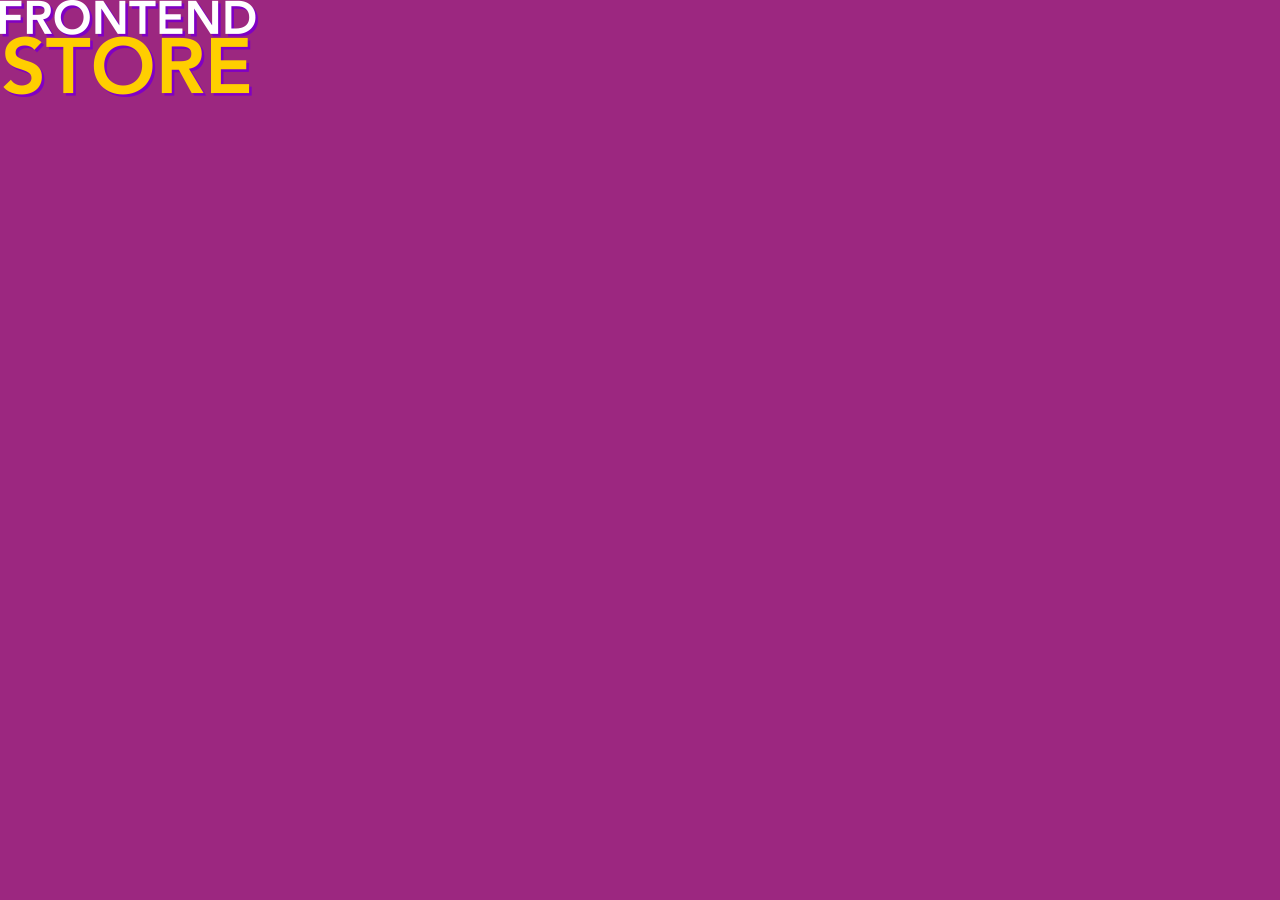
==== index.html @ cf4a0e74 "Mi primer commit oficial" ====
<!DOCTYPE html>
<html lang="en">

<head>
    <meta charset="UTF-8">
    <meta name="viewport" content="width=device-width, initial-scale=1.0">
    <title>FrontEnd Store</title>
    <link rel="stylesheet" href="css/normalize.css">
    <link rel="preconnect" href="https://fonts.googleapis.com">
    <link rel="preconnect" href="https://fonts.gstatic.com" crossorigin>
    <link href="https://fonts.googleapis.com/css2?family=Staatliches&display=swap" rel="stylesheet">
    <link rel="stylesheet" href="css/style.css">
</head>

<body>
    <header>
        <a href="index.html">
            <img src="img/logo.jpg" alt="logo">
        </a>

    </header>

    <nav>
        <a href="TIENDA"></a><a href="NOSOTROS"></a>
    </nav>
</body>

</html>
---- css/style.css ----
:root {
    --primario: #9c2780;
    --primarioOscuro: #891190;
    --secundario: #ffce00
    --secundarioOscuro: rgb(233,287,2);
    --blanco: #fff;
    --negro: #000;

    --fuentePrincipal: 'Staatliches', cursive:
 }

 html {
  box-sizing: border-box;
  font-size: 62.5%;
}
*, *:before, *:after {
  box-sizing: inherit;
}

/** Global **/
body {
    background-color: var(--primario);
    font-size: 1.5rem;
    line-height: 1.5;
}

p {
    font-size: 1.8rem;
    font-family: Arial, Helvetica, sans-serif;
    color: var(--blanco);
}

a {
    text-decoration: none;
}

image {
    width: 100%;
}

.contenedor {
    max-width: 120rem;
    margin: auto;
}

h1, h2, h3 {
    text-align: center;
    color: var(--secundario);
    font-family: var(--fuentePrincipal);
}

h1 {
    font-size: 4rem;
}
h2 {
    font-size: 3.2rem;
}
h3 {
    font-size: 2.4rem;
}
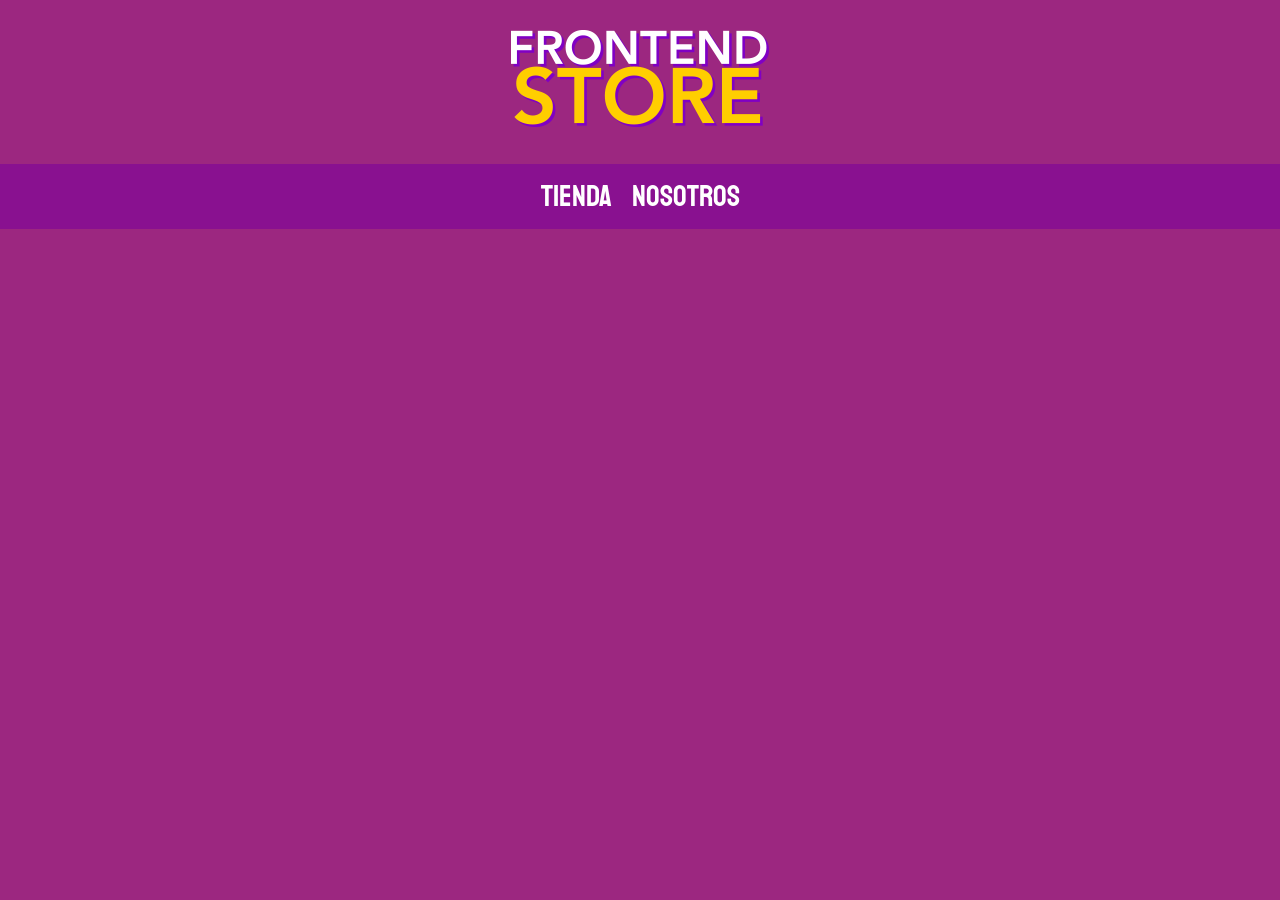
==== commit 760edca3: "logotipo y navegación" ====
--- a/index.html
+++ b/index.html
@@ -13,15 +13,15 @@
 </head>
 
 <body>
-    <header>
+    <header class="header">
         <a href="index.html">
-            <img src="img/logo.jpg" alt="logo">
+            <img class="header_logo" src="img/logo.jpg" alt="logo">
         </a>
-
     </header>
 
-    <nav>
-        <a href="TIENDA"></a><a href="NOSOTROS"></a>
+    <nav class="navegacion">
+        <a class="navegacion_enlace navegacion_enlace--activo" href="#">Tienda</a>
+        <a class="navegacion_enlace" href="#">Nosotros</a>
     </nav>
 </body>
 
--- a/css/style.css
+++ b/css/style.css
@@ -1,12 +1,12 @@
 :root {
     --primario: #9c2780;
     --primarioOscuro: #891190;
-    --secundario: #ffce00
+    --secundario: #ffce00;
     --secundarioOscuro: rgb(233,287,2);
     --blanco: #fff;
     --negro: #000;
 
-    --fuentePrincipal: 'Staatliches', cursive:
+    --fuentePrincipal: 'Staatliches', cursive;
  }
 
  html {
@@ -57,4 +57,31 @@
 }
 h3 {
     font-size: 2.4rem;
-}+}
+
+.header {
+    display: flex;
+    justify-content: center;
+}
+
+.header_logo {
+    margin: 3rem 0;
+}
+/** Navegacion **/
+.navegacion {
+    background-color: var(--primarioOscuro);
+    padding: 1rem 0;
+    display: flex;
+    justify-content: center;
+    gap: 2rem; /** separa el texto**/
+
+    
+}
+.navegacion_enlace {
+    font-family: var(--fuentePrincipal);
+    color: var(--blanco);
+    font-size: 3rem;
+}
+.navegacion_enlace:hover {
+    color: var(--secundario);
+}
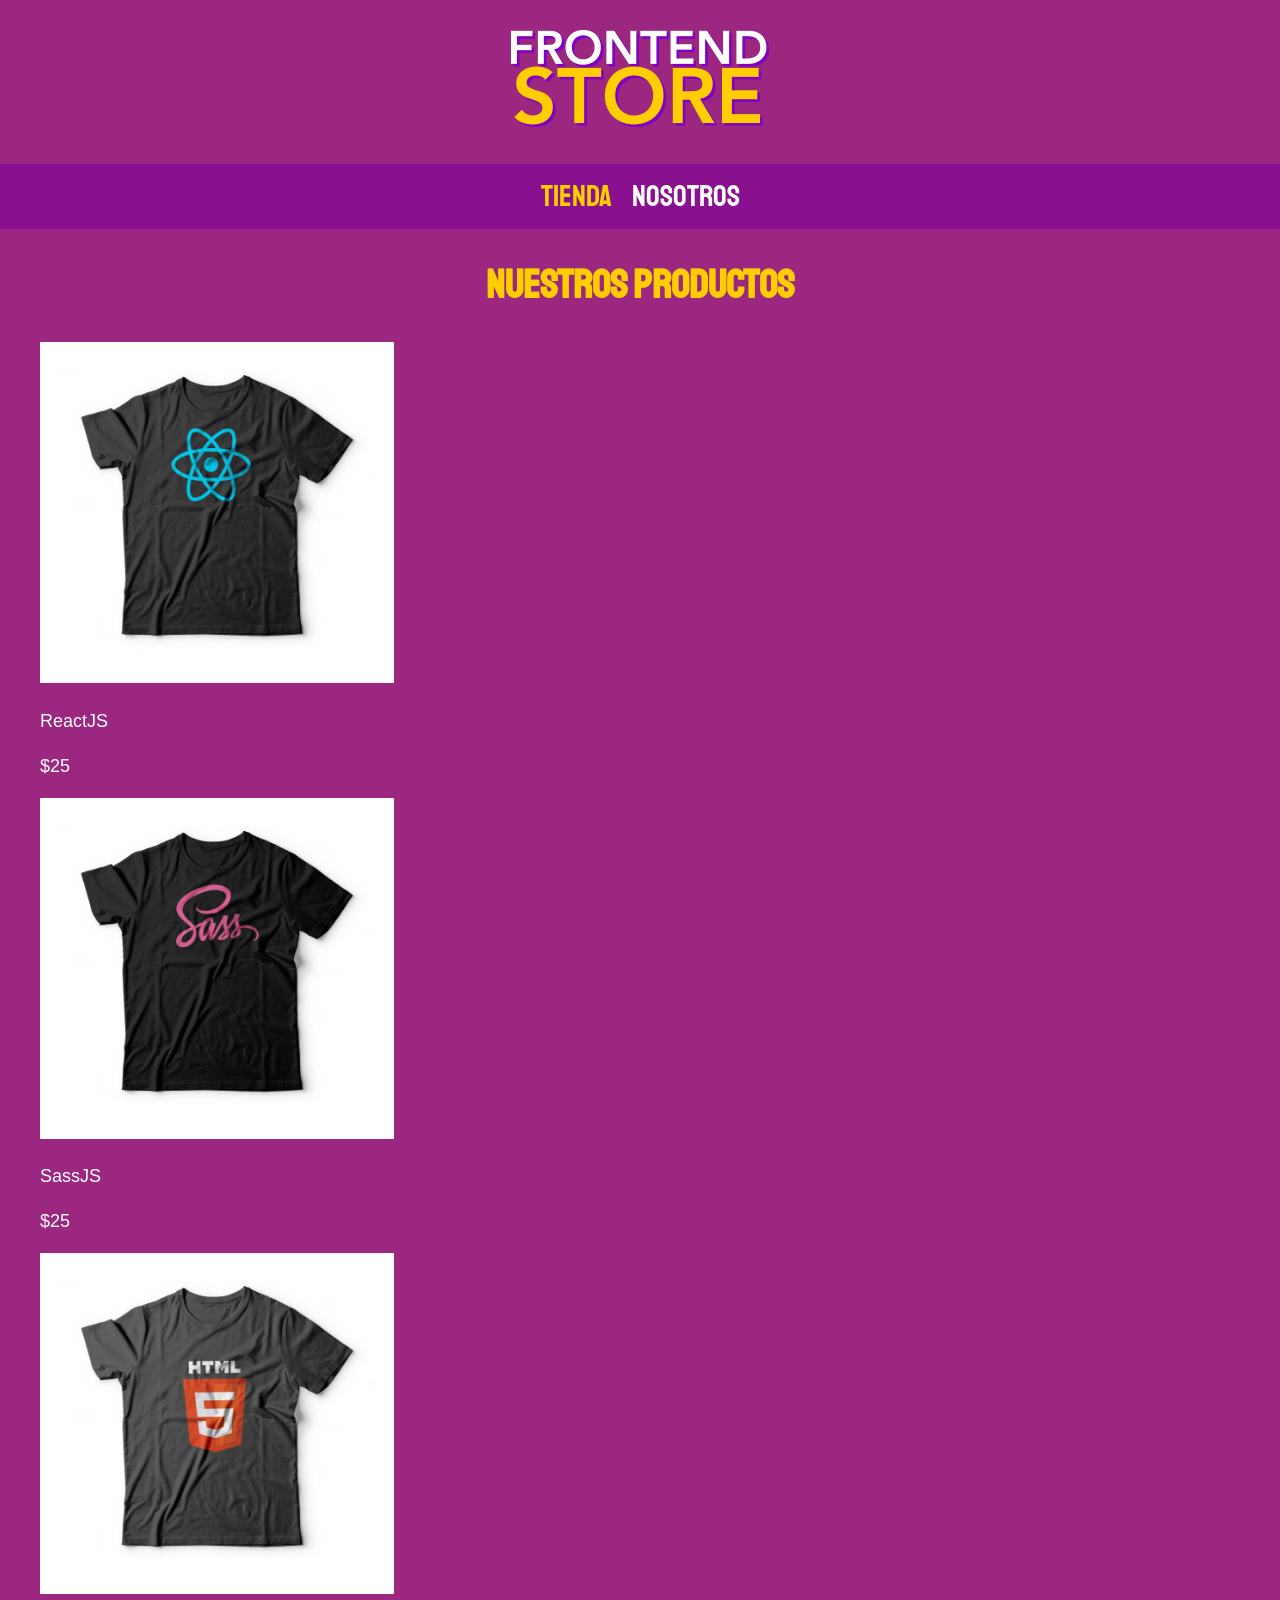
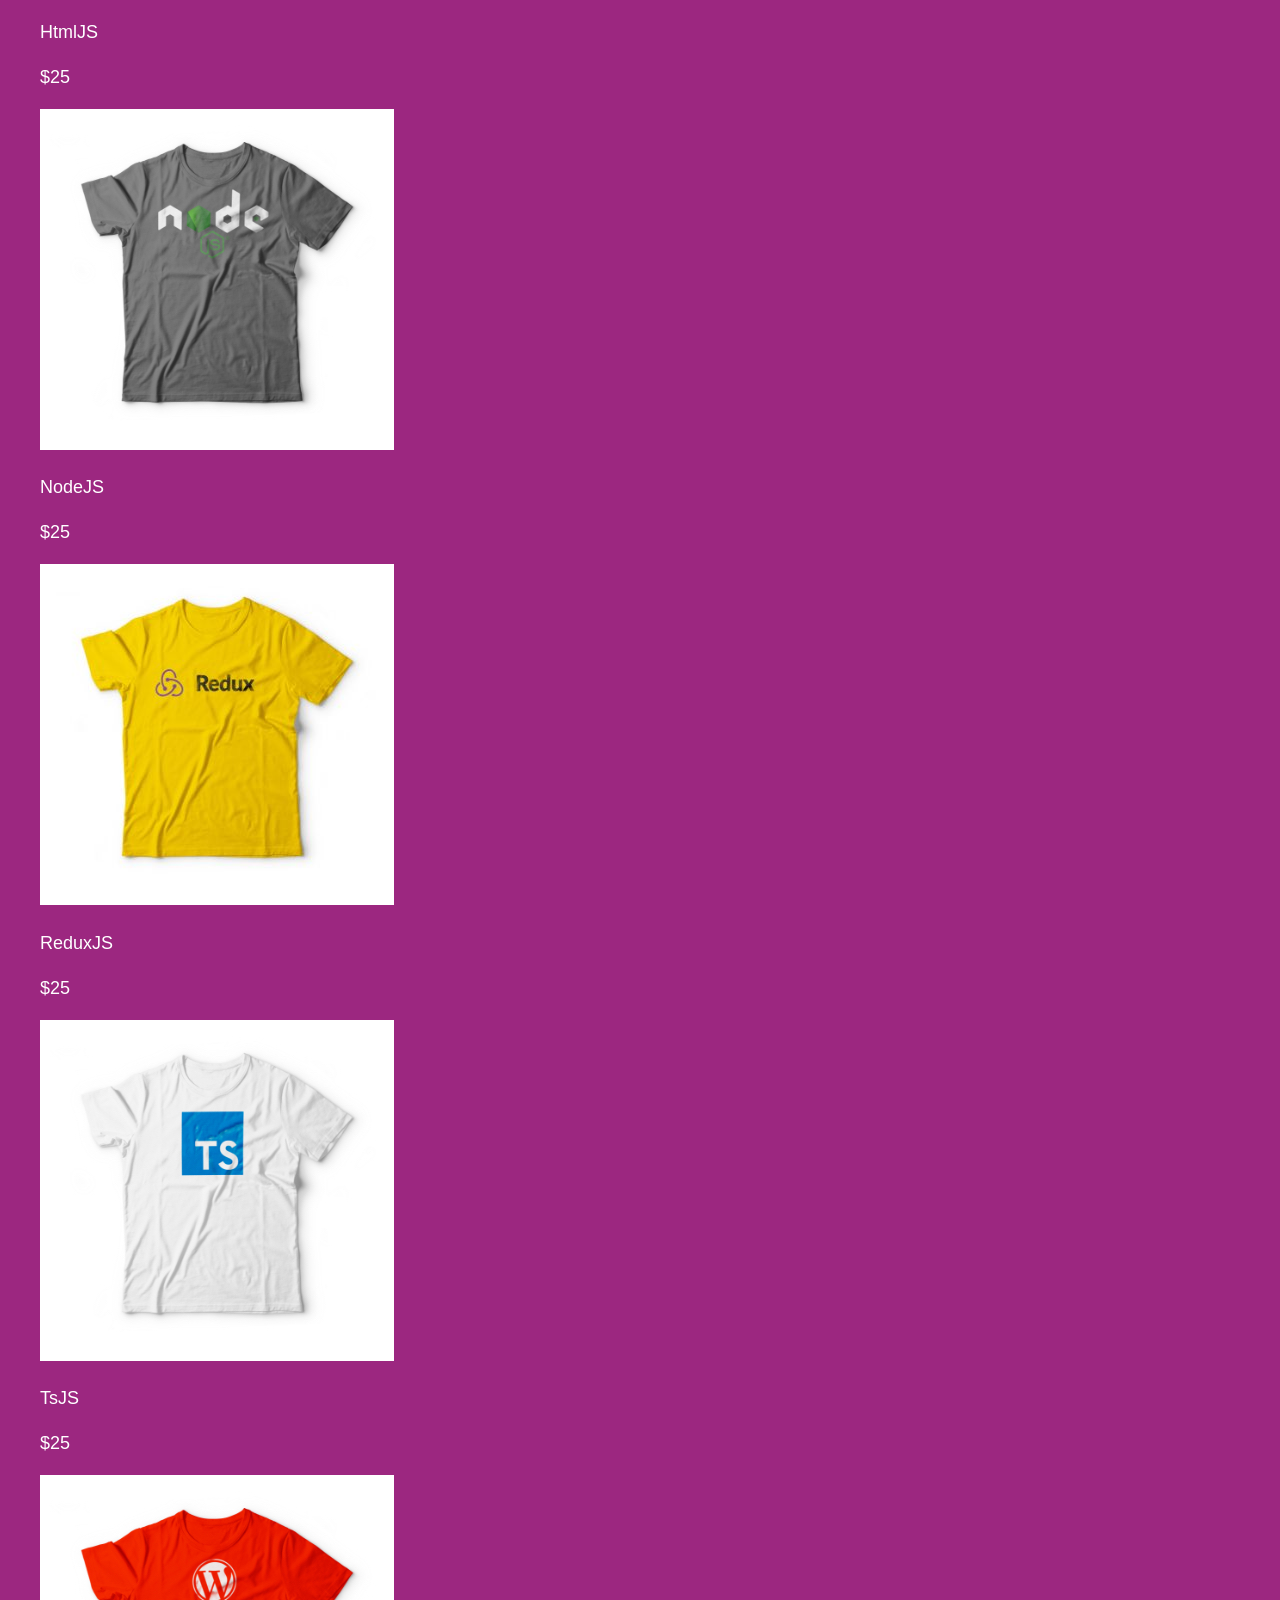
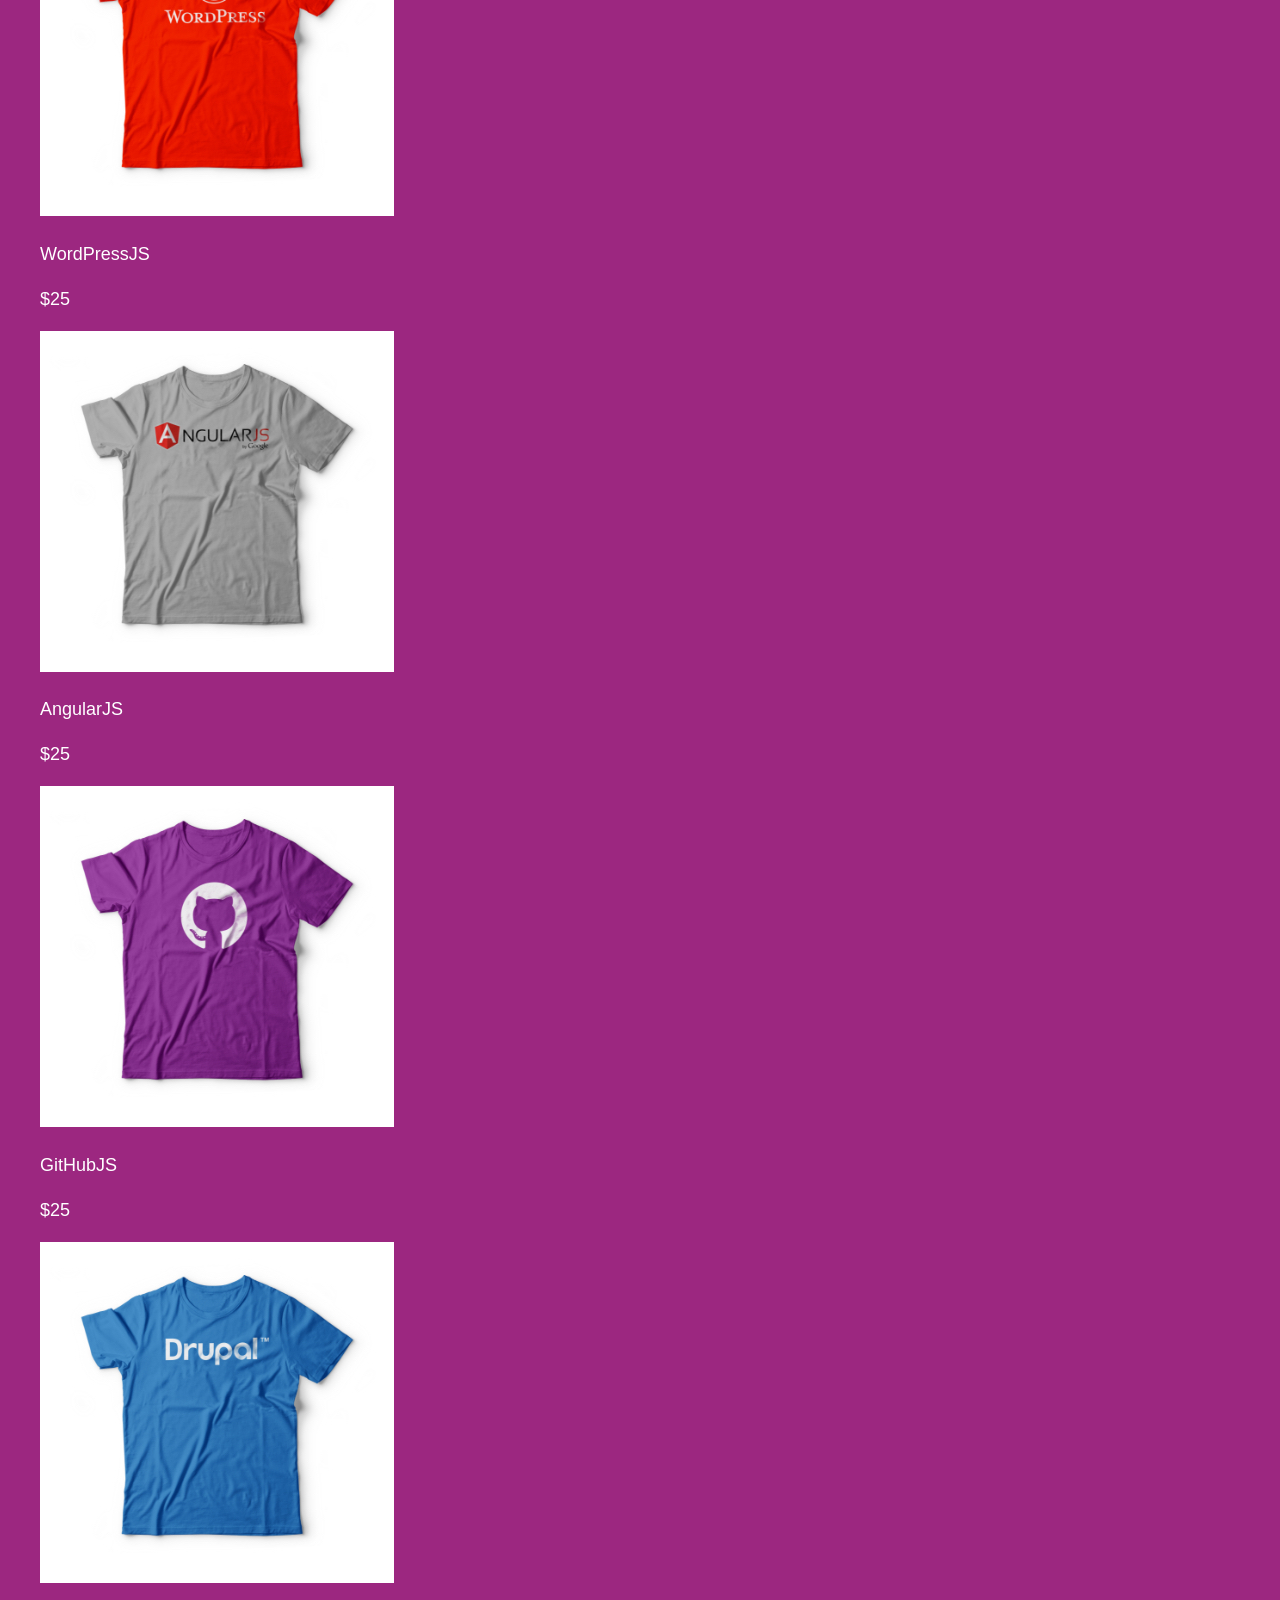
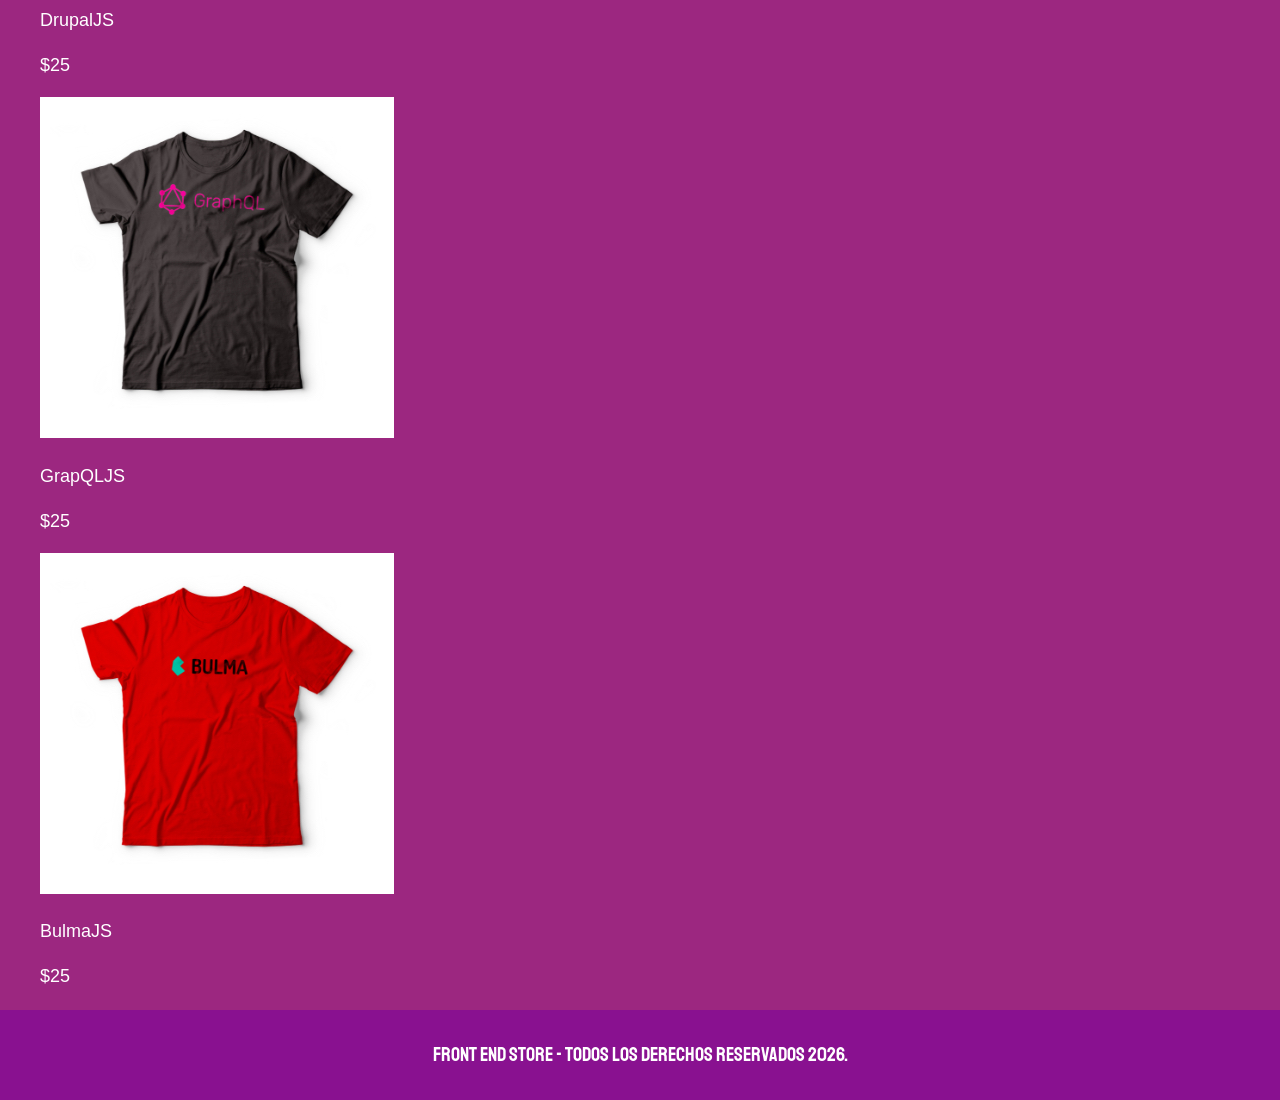
==== commit 8b873f82: "Agregue articulos" ====
--- a/index.html
+++ b/index.html
@@ -20,9 +20,104 @@
     </header>
 
     <nav class="navegacion">
-        <a class="navegacion_enlace navegacion_enlace--activo" href="#">Tienda</a>
-        <a class="navegacion_enlace" href="#">Nosotros</a>
+        <a class="navegacion_enlace navegacion_enlace--activo" href="index.html">Tienda</a>
+        <a class="navegacion_enlace" href="nosotros.html">Nosotros</a>
     </nav>
+
+    <main class="contenedor">
+        <h1>Nuestros productos</h1>
+
+        <div class="grid">
+            <div class="producto">
+                <a href="producto.html">
+                    <img class="producto__imagen" src="img/1 .jpg" alt="imagen camisa">
+                    <div class="producto__informacion">
+                        <p class="producto__nombre">ReactJS</p>
+                        <p class="producto__precio">$25</p>
+                    </div> <!-- .producto-->
+                    <div class="producto">
+                <a href="producto.html">
+                    <img class="producto__imagen" src="img/2 .jpg" alt="imagen camisa">
+                    <div class="producto__informacion">
+                        <p class="producto__nombre">SassJS</p>
+                        <p class="producto__precio">$25</p>
+                    </div> <!-- .producto-->
+                    <div class="producto">
+                <a href="producto.html">
+                    <img class="producto__imagen" src="img/3.jpg" alt="imagen camisa">
+                    <div class="producto__informacion">
+                        <p class="producto__nombre">HtmlJS</p>
+                        <p class="producto__precio">$25</p>
+                    </div> <!-- .producto-->
+                    <div class="producto">
+                <a href="producto.html">
+                    <img class="producto__imagen" src="img/4.jpg" alt="imagen camisa">
+                    <div class="producto__informacion">
+                        <p class="producto__nombre">NodeJS</p>
+                        <p class="producto__precio">$25</p>
+                    </div> <!-- .producto-->
+                    <div class="producto">
+                <a href="producto.html">
+                    <img class="producto__imagen" src="img/5.png" alt="imagen camisa">
+                    <div class="producto__informacion">
+                        <p class="producto__nombre">ReduxJS</p>
+                        <p class="producto__precio">$25</p>
+                    </div> <!-- .producto-->
+                    <div class="producto">
+                <a href="producto.html">
+                    <img class="producto__imagen" src="img/6.png" alt="imagen camisa">
+                    <div class="producto__informacion">
+                        <p class="producto__nombre">TsJS</p>
+                        <p class="producto__precio">$25</p>
+                    </div> <!-- .producto-->
+                    <div class="producto">
+                <a href="producto.html">
+                    <img class="producto__imagen" src="img/7.jpg" alt="imagen camisa">
+                    <div class="producto__informacion">
+                        <p class="producto__nombre">WordPressJS</p>
+                        <p class="producto__precio">$25</p>
+                    </div> <!-- .producto-->
+                    <div class="producto">
+                <a href="producto.html">
+                    <img class="producto__imagen" src="img/8.png" alt="imagen camisa">
+                    <div class="producto__informacion">
+                        <p class="producto__nombre">AngularJS</p>
+                        <p class="producto__precio">$25</p>
+                    </div> <!-- .producto-->
+                    <div class="producto">
+                <a href="producto.html">
+                    <img class="producto__imagen" src="img/9 .jpg" alt="imagen camisa">
+                    <div class="producto__informacion">
+                        <p class="producto__nombre">GitHubJS</p>
+                        <p class="producto__precio">$25</p>
+                    </div> <!-- .producto-->
+                    <div class="producto">
+                <a href="producto.html">
+                    <img class="producto__imagen" src="img/10 .jpg" alt="imagen camisa">
+                    <div class="producto__informacion">
+                        <p class="producto__nombre">DrupalJS</p>
+                        <p class="producto__precio">$25</p>
+                    </div> <!-- .producto-->
+                    <div class="producto">
+                <a href="producto.html">
+                    <img class="producto__imagen" src="img/11 .jpg" alt="imagen camisa">
+                    <div class="producto__informacion">
+                        <p class="producto__nombre">GrapQLJS</p>
+                        <p class="producto__precio">$25</p>
+                    </div> <!-- .producto-->
+                    <div class="producto">
+                <a href="producto.html">
+                    <img class="producto__imagen" src="img/12.jpg" alt="imagen camisa">
+                    <div class="producto__informacion">
+                        <p class="producto__nombre">BulmaJS</p>
+                        <p class="producto__precio">$25</p>
+                    </div> <!-- .producto-->               
+             </a>
+    </main>
+
+    <footer class="footer">
+        <p class="footer__texto">Front End Store - Todos los derechos Reservados 2026.</p>
+    </footer>
 </body>
 
 </html>
--- a/css/style.css
+++ b/css/style.css
@@ -67,21 +67,51 @@
 .header_logo {
     margin: 3rem 0;
 }
+
+/** Footer **/
+.footer {
+    background-color: var(--primarioOscuro);
+    padding: 1rem 0;
+    margin-top: 2rem;
+}
+.footer__texto {
+    font-family: var(--fuentePrincipal);
+    text-align: center;
+    font-size: 2rem;
+
+}
 /** Navegacion **/
 .navegacion {
     background-color: var(--primarioOscuro);
     padding: 1rem 0;
     display: flex;
     justify-content: center;
-    gap: 2rem; /** separa el texto**/
-
-    
+    gap: 2rem; /** separación forma nueva * */   
 }
 .navegacion_enlace {
     font-family: var(--fuentePrincipal);
     color: var(--blanco);
-    font-size: 3rem;
+    font-size: 3rem;   
 }
+
+.navegacion_enlace--activo,
 .navegacion_enlace:hover {
     color: var(--secundario);
 }
+
+/** Productos  **/
+.producto {
+
+}
+.producto__imagen {
+
+}
+.producto__informacion {
+
+}
+.producto__nombre {
+
+}
+.producto__precio {
+
+}
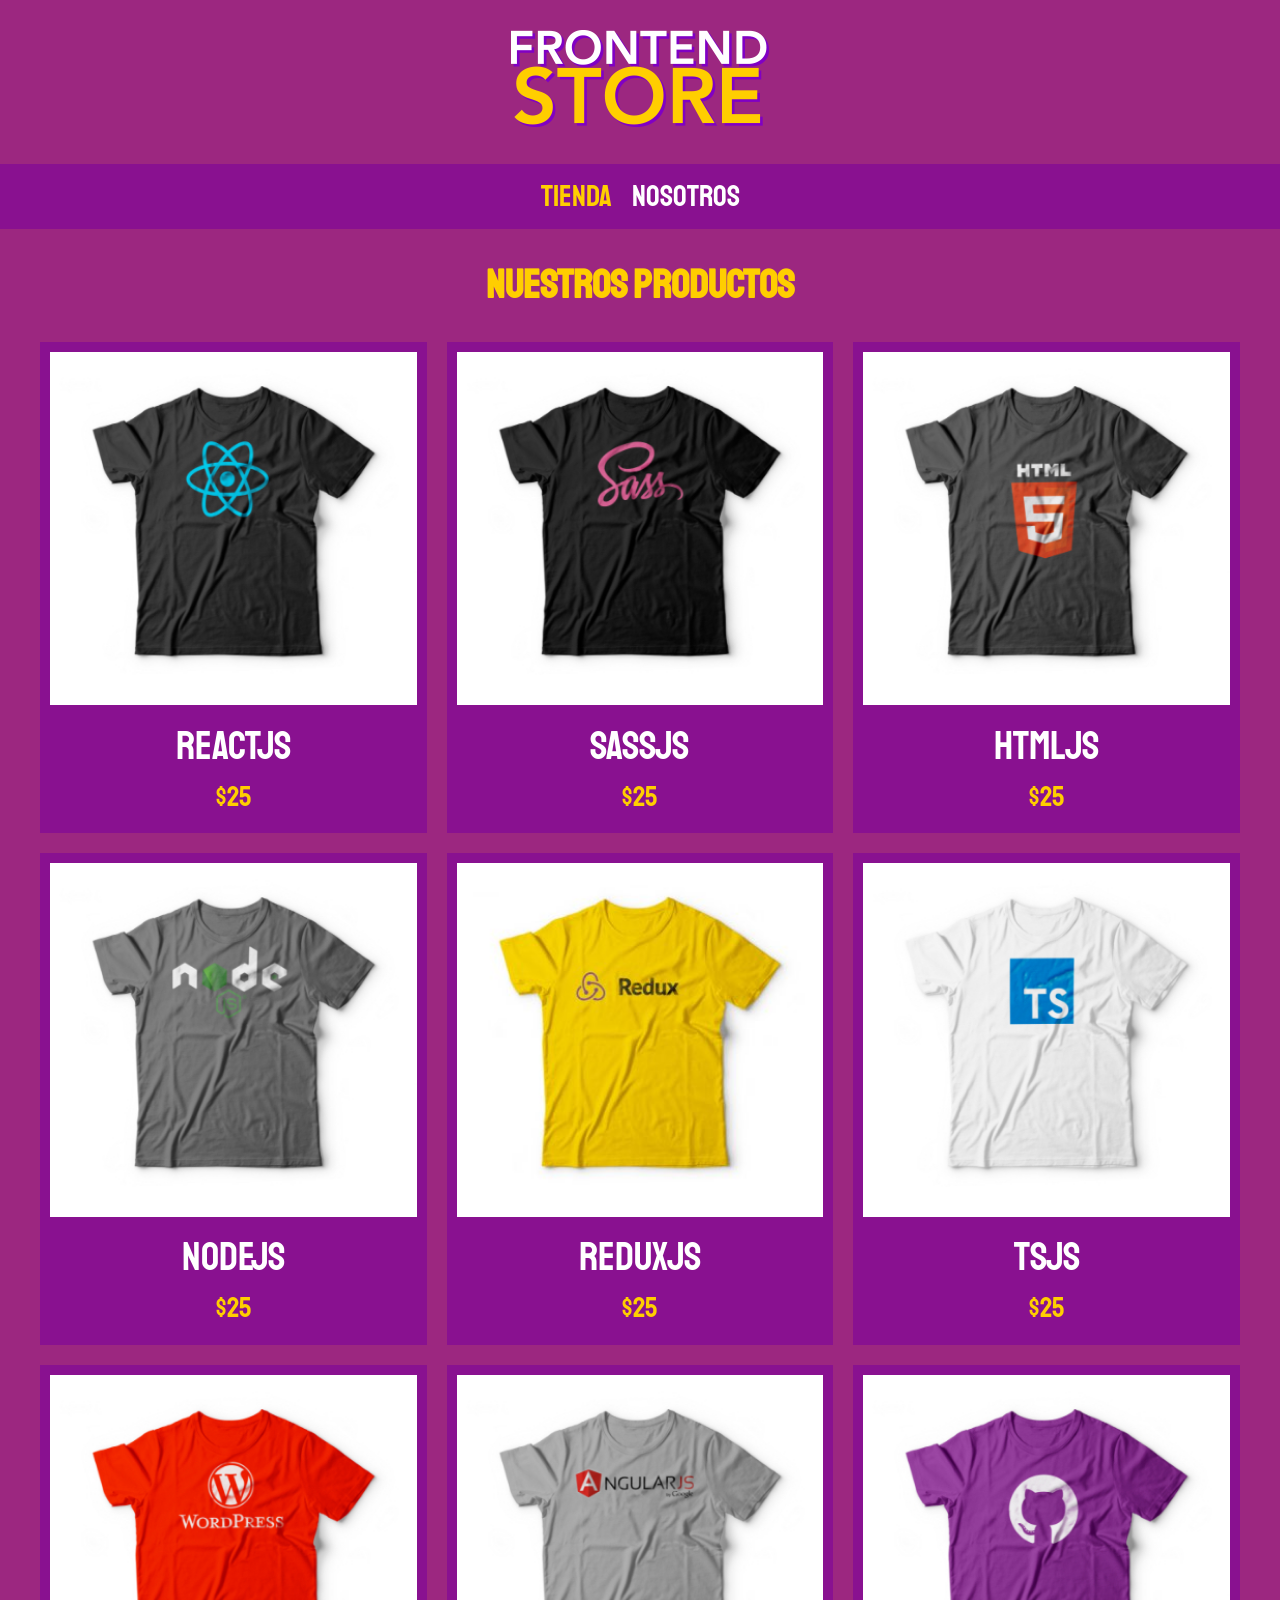
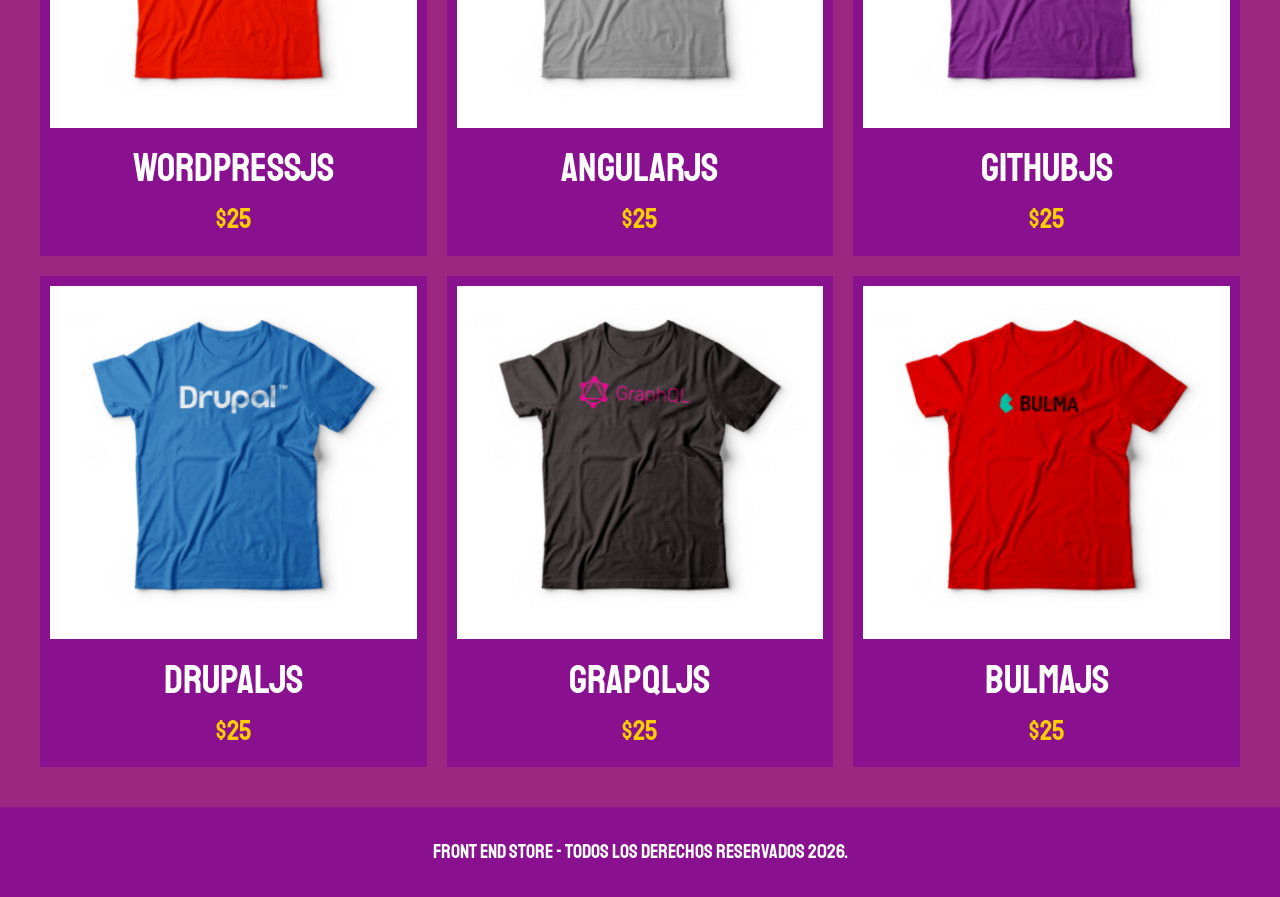
==== commit 053e0ee4: "aplicacion de Grid en productos" ====
--- a/index.html
+++ b/index.html
@@ -28,91 +28,126 @@
         <h1>Nuestros productos</h1>
 
         <div class="grid">
+
             <div class="producto">
                 <a href="producto.html">
                     <img class="producto__imagen" src="img/1 .jpg" alt="imagen camisa">
                     <div class="producto__informacion">
                         <p class="producto__nombre">ReactJS</p>
                         <p class="producto__precio">$25</p>
-                    </div> <!-- .producto-->
-                    <div class="producto">
+                    </div>
+                </a>
+            </div> <!-- .producto-->
+
+            <div class="producto">
                 <a href="producto.html">
                     <img class="producto__imagen" src="img/2 .jpg" alt="imagen camisa">
                     <div class="producto__informacion">
                         <p class="producto__nombre">SassJS</p>
                         <p class="producto__precio">$25</p>
-                    </div> <!-- .producto-->
-                    <div class="producto">
+                    </div>
+                </a>
+            </div> <!-- .producto-->
+            <div class="producto">
                 <a href="producto.html">
                     <img class="producto__imagen" src="img/3.jpg" alt="imagen camisa">
                     <div class="producto__informacion">
                         <p class="producto__nombre">HtmlJS</p>
                         <p class="producto__precio">$25</p>
-                    </div> <!-- .producto-->
-                    <div class="producto">
+                    </div>
+                </a>
+            </div> <!-- .producto-->
+            <div class="producto">
                 <a href="producto.html">
                     <img class="producto__imagen" src="img/4.jpg" alt="imagen camisa">
                     <div class="producto__informacion">
                         <p class="producto__nombre">NodeJS</p>
                         <p class="producto__precio">$25</p>
-                    </div> <!-- .producto-->
-                    <div class="producto">
+                    </div>
+                </a>
+            </div> <!-- .producto-->
+            <div class="producto">
                 <a href="producto.html">
                     <img class="producto__imagen" src="img/5.png" alt="imagen camisa">
                     <div class="producto__informacion">
                         <p class="producto__nombre">ReduxJS</p>
                         <p class="producto__precio">$25</p>
-                    </div> <!-- .producto-->
-                    <div class="producto">
+                    </div>
+                </a>
+            </div> <!-- .producto-->
+            <div class="producto">
                 <a href="producto.html">
                     <img class="producto__imagen" src="img/6.png" alt="imagen camisa">
                     <div class="producto__informacion">
                         <p class="producto__nombre">TsJS</p>
                         <p class="producto__precio">$25</p>
-                    </div> <!-- .producto-->
-                    <div class="producto">
+                    </div>
+                </a>
+            </div> <!-- .producto-->
+            <div class="producto">
                 <a href="producto.html">
                     <img class="producto__imagen" src="img/7.jpg" alt="imagen camisa">
                     <div class="producto__informacion">
                         <p class="producto__nombre">WordPressJS</p>
                         <p class="producto__precio">$25</p>
-                    </div> <!-- .producto-->
-                    <div class="producto">
+                    </div>
+                </a>
+            </div> <!-- .producto-->
+            <div class="producto">
                 <a href="producto.html">
                     <img class="producto__imagen" src="img/8.png" alt="imagen camisa">
                     <div class="producto__informacion">
                         <p class="producto__nombre">AngularJS</p>
                         <p class="producto__precio">$25</p>
-                    </div> <!-- .producto-->
-                    <div class="producto">
+                    </div>
+                </a>
+            </div> <!-- .producto-->
+            <div class="producto">
                 <a href="producto.html">
                     <img class="producto__imagen" src="img/9 .jpg" alt="imagen camisa">
                     <div class="producto__informacion">
-                        <p class="producto__nombre">GitHubJS</p>
+                        <p class="producto__nombre">GitHubJS
+                        </p>
                         <p class="producto__precio">$25</p>
-                    </div> <!-- .producto-->
-                    <div class="producto">
+                    </div>
+                </a>
+            </div> <!-- .producto-->
+            <div class="producto">
                 <a href="producto.html">
                     <img class="producto__imagen" src="img/10 .jpg" alt="imagen camisa">
                     <div class="producto__informacion">
-                        <p class="producto__nombre">DrupalJS</p>
-                        <p class="producto__precio">$25</p>
-                    </div> <!-- .producto-->
-                    <div class="producto">
+                        <p class="producto__nombre">
+                            DrupalJS</p>
+                        <p class="producto__precio">
+                            $25</p>
+                    </div>
+                </a>
+            </div> <!-- .producto-->
+            <div class="producto">
                 <a href="producto.html">
                     <img class="producto__imagen" src="img/11 .jpg" alt="imagen camisa">
                     <div class="producto__informacion">
-                        <p class="producto__nombre">GrapQLJS</p>
-                        <p class="producto__precio">$25</p>
-                    </div> <!-- .producto-->
-                    <div class="producto">
+                        <p class="producto__nombre">
+                            GrapQLJS</p>
+                        <p class="producto__precio">
+                            $25</p>
+                    </div>
+                </a>
+            </div> <!-- .producto-->
+            <div class="producto">
                 <a href="producto.html">
                     <img class="producto__imagen" src="img/12.jpg" alt="imagen camisa">
                     <div class="producto__informacion">
-                        <p class="producto__nombre">BulmaJS</p>
-                        <p class="producto__precio">$25</p>
-                    </div> <!-- .producto-->               
-             </a>
+                        <p class="producto__nombre">
+                            BulmaJS
+                        </p>
+                        <p class="producto__precio">
+                            $25</p>
+                    </div>
+            </div>
+            </a>
+            <!-- .producto-->
+            </a>
     </main>
 
     <footer class="footer">
--- a/css/style.css
+++ b/css/style.css
@@ -2,19 +2,22 @@
     --primario: #9c2780;
     --primarioOscuro: #891190;
     --secundario: #ffce00;
-    --secundarioOscuro: rgb(233,287,2);
+    --secundarioOscuro: rgb(233, 287, 2);
     --blanco: #fff;
     --negro: #000;
 
     --fuentePrincipal: 'Staatliches', cursive;
- }
+}
 
- html {
-  box-sizing: border-box;
-  font-size: 62.5%;
+html {
+    box-sizing: border-box;
+    font-size: 62.5%;
 }
-*, *:before, *:after {
-  box-sizing: inherit;
+
+*,
+*:before,
+*:after {
+    box-sizing: inherit;
 }
 
 /** Global **/
@@ -43,7 +46,9 @@
     margin: auto;
 }
 
-h1, h2, h3 {
+h1,
+h2,
+h3 {
     text-align: center;
     color: var(--secundario);
     font-family: var(--fuentePrincipal);
@@ -52,9 +57,11 @@
 h1 {
     font-size: 4rem;
 }
+
 h2 {
     font-size: 3.2rem;
 }
+
 h3 {
     font-size: 2.4rem;
 }
@@ -74,24 +81,28 @@
     padding: 1rem 0;
     margin-top: 2rem;
 }
+
 .footer__texto {
     font-family: var(--fuentePrincipal);
     text-align: center;
     font-size: 2rem;
 
 }
+
 /** Navegacion **/
 .navegacion {
     background-color: var(--primarioOscuro);
     padding: 1rem 0;
     display: flex;
     justify-content: center;
-    gap: 2rem; /** separación forma nueva * */   
+    gap: 2rem;
+    /** separación forma nueva * */
 }
+
 .navegacion_enlace {
     font-family: var(--fuentePrincipal);
     color: var(--blanco);
-    font-size: 3rem;   
+    font-size: 3rem;
 }
 
 .navegacion_enlace--activo,
@@ -99,19 +110,45 @@
     color: var(--secundario);
 }
 
+/** Grid **/
+.grid {
+    display: grid;
+    grid-template-columns: repeat(2, 1fr);
+    gap: 2rem;
+
+}
+
+@media (min-width: 768px) {
+    .grid {
+        grid-template-columns: repeat(3, 1fr);
+
+    }
+
+}
+
 /** Productos  **/
 .producto {
+    background-color: var(--primarioOscuro);
+    padding: 1rem;
+}
 
+.producto__imagen {
+    width: 100%;
 }
-.producto__imagen {
 
+.producto__nombre {
+    font-size: 4rem;
 }
-.producto__informacion {
 
+.producto__precio {
+    font-size: 2.8rem;
+    color: var(--secundario);
 }
-.producto__nombre {
-
-}
+.producto__nombre,
 .producto__precio {
-
-}+    font-family: var(--fuentePrincipal);
+    margin: 1rem 0;
+    text-align: center;
+    line-height: 1.2;
+    
+} 
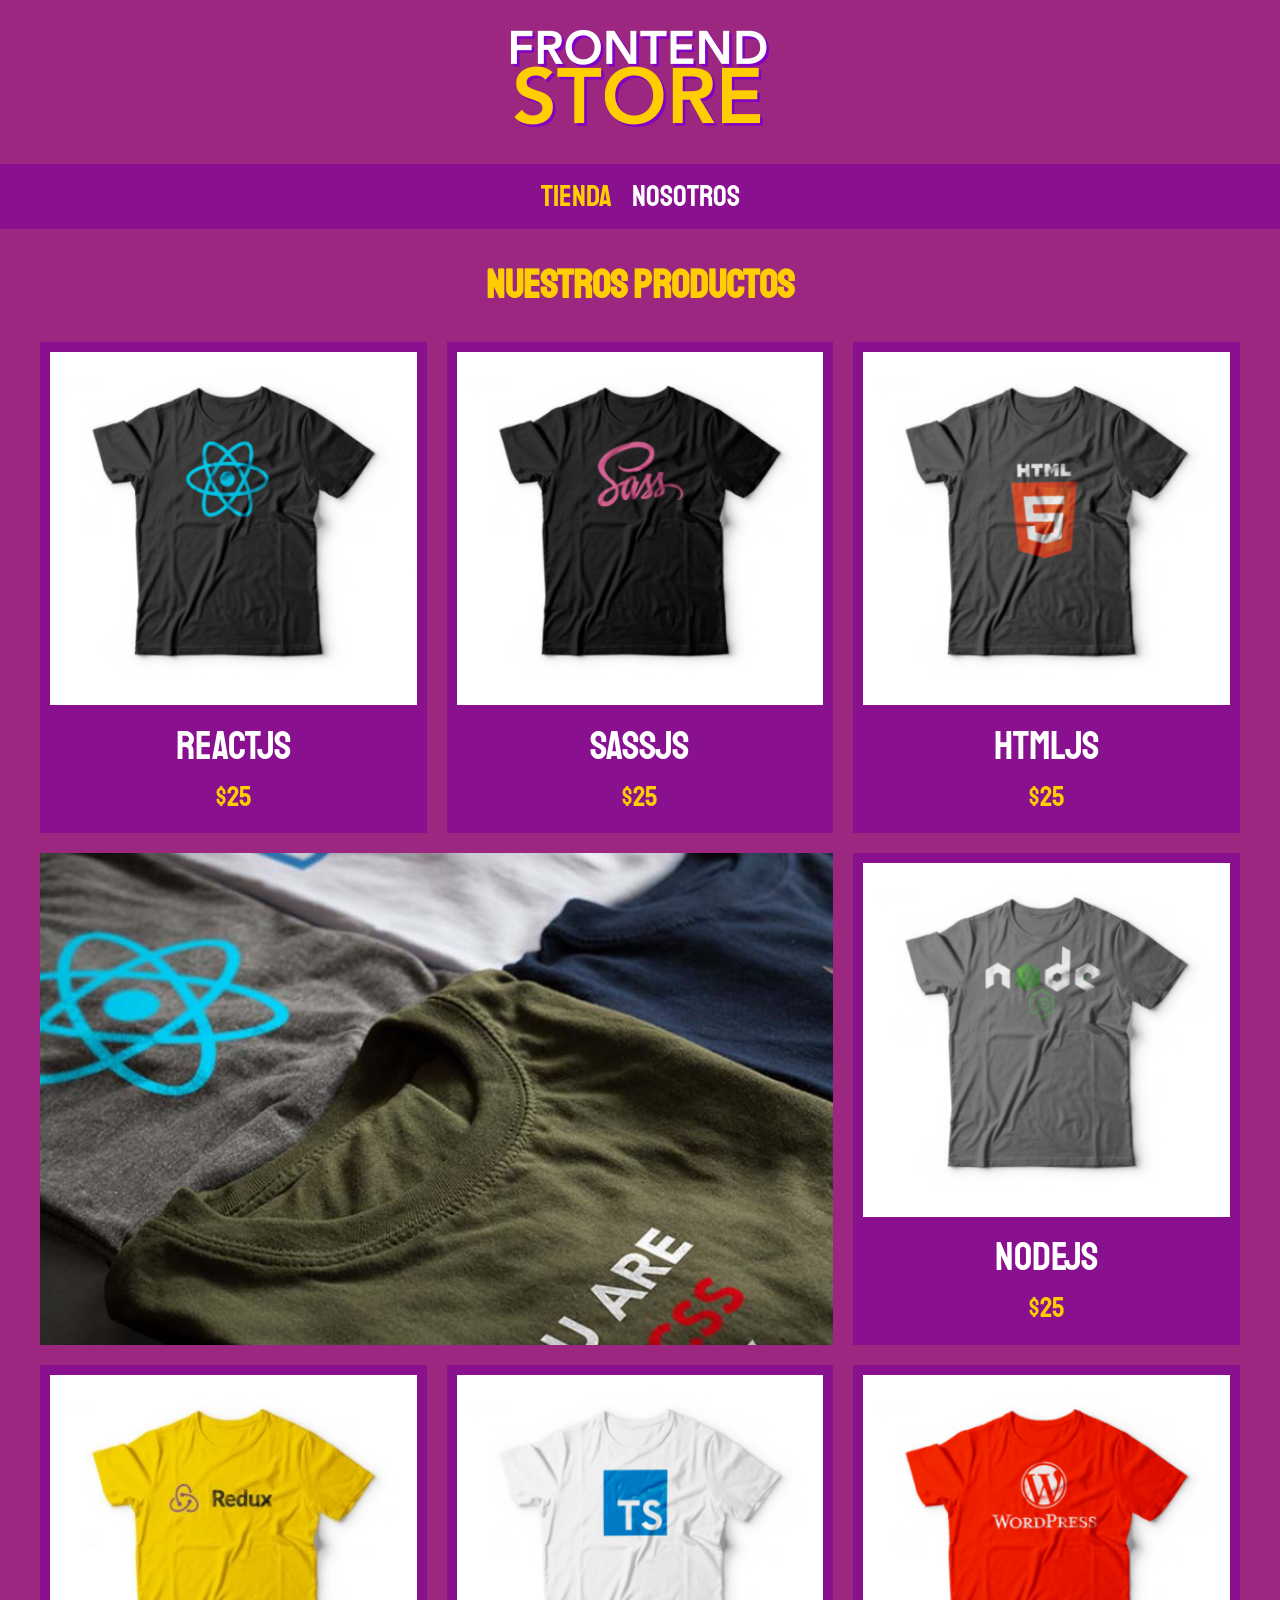
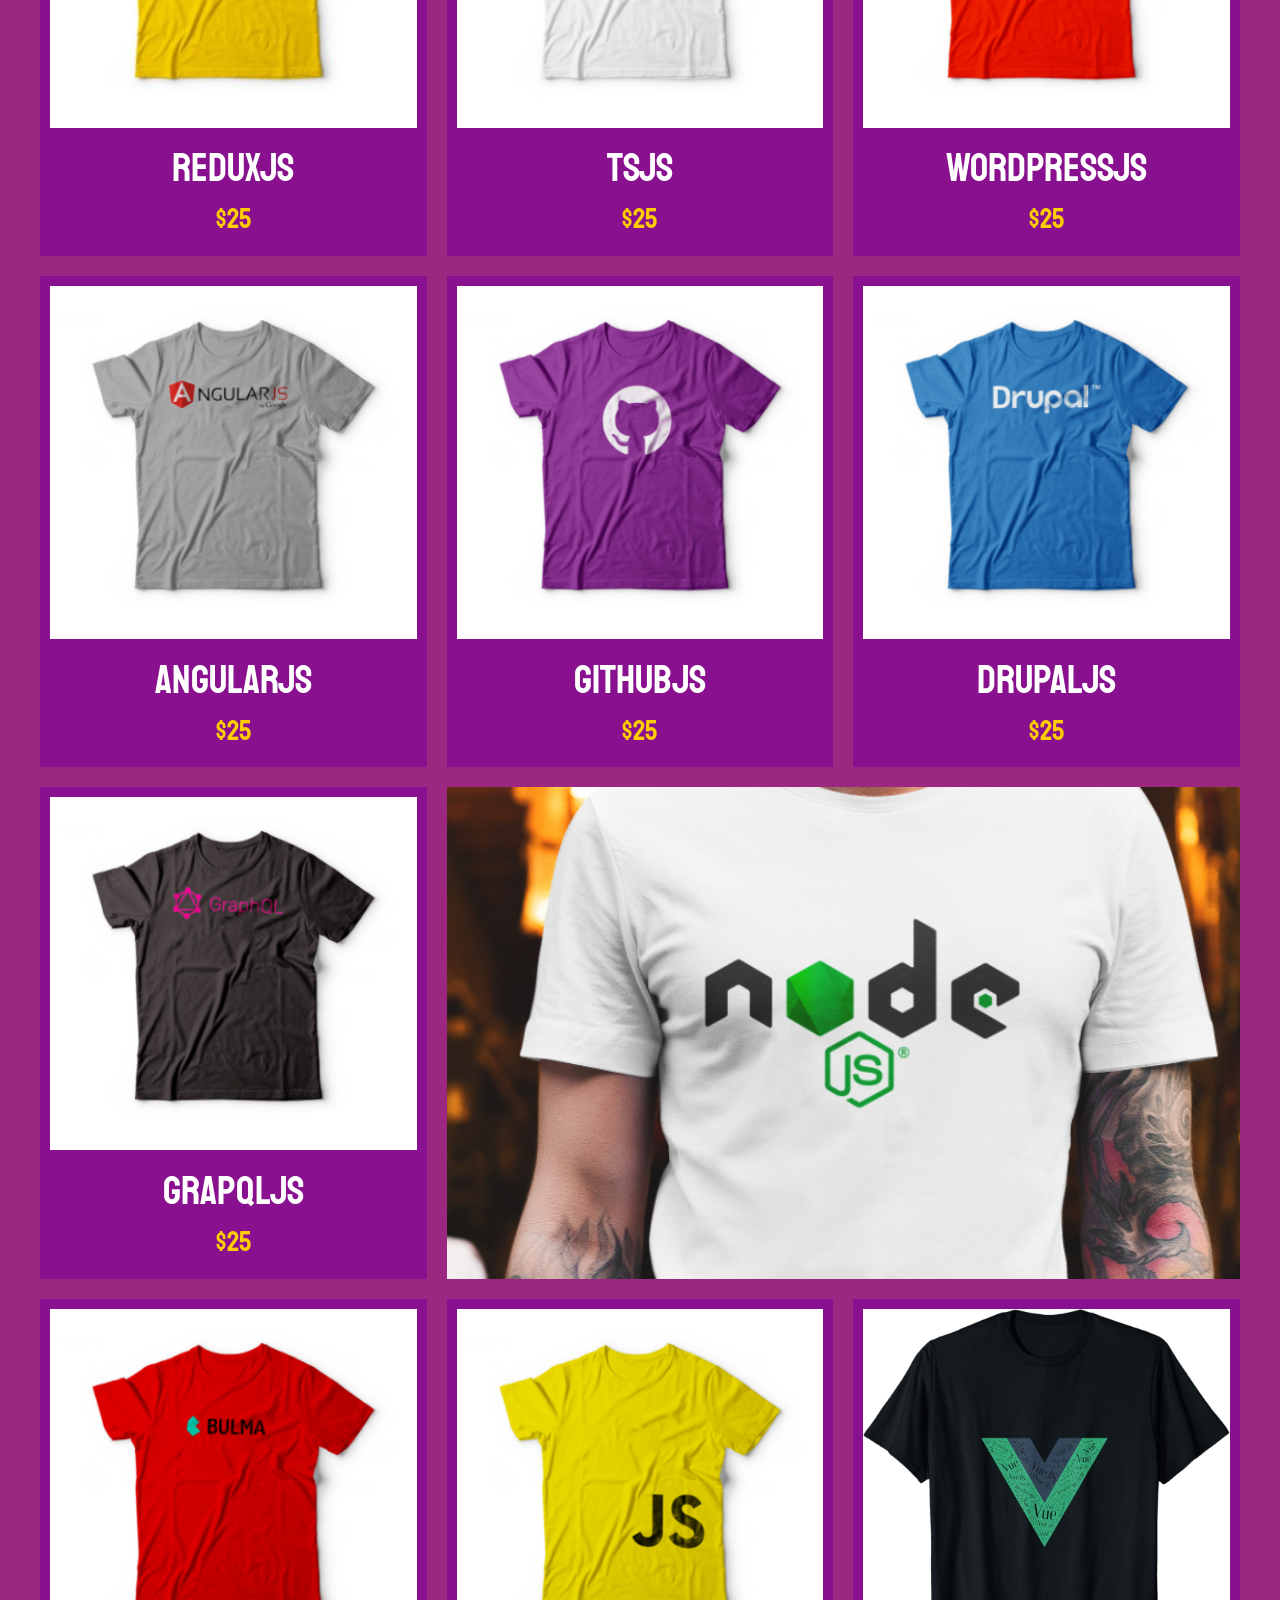
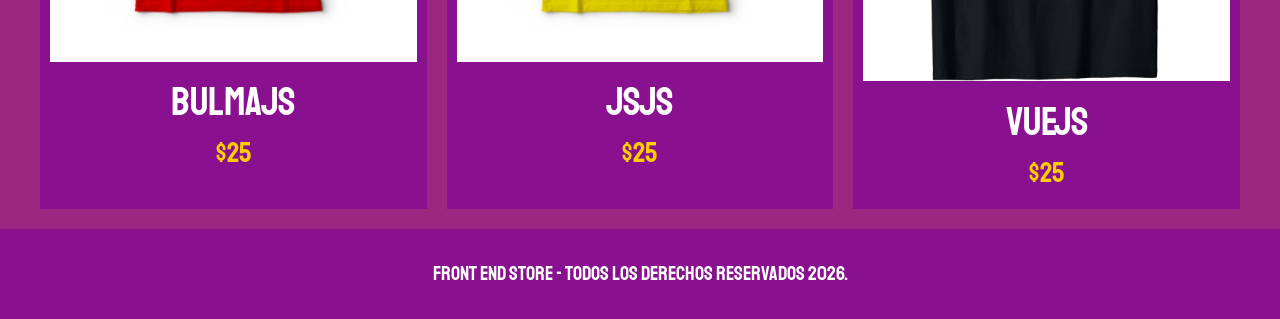
==== commit 11bcc1b4: "posicionar elementos" ====
--- a/index.html
+++ b/index.html
@@ -106,8 +106,7 @@
                 <a href="producto.html">
                     <img class="producto__imagen" src="img/9 .jpg" alt="imagen camisa">
                     <div class="producto__informacion">
-                        <p class="producto__nombre">GitHubJS
-                        </p>
+                        <p class="producto__nombre">GitHubJS</p>
                         <p class="producto__precio">$25</p>
                     </div>
                 </a>
@@ -116,8 +115,7 @@
                 <a href="producto.html">
                     <img class="producto__imagen" src="img/10 .jpg" alt="imagen camisa">
                     <div class="producto__informacion">
-                        <p class="producto__nombre">
-                            DrupalJS</p>
+                        <p class="producto__nombre">DrupalJS</p>
                         <p class="producto__precio">
                             $25</p>
                     </div>
@@ -138,16 +136,36 @@
                 <a href="producto.html">
                     <img class="producto__imagen" src="img/12.jpg" alt="imagen camisa">
                     <div class="producto__informacion">
-                        <p class="producto__nombre">
-                            BulmaJS
-                        </p>
+                        <p class="producto__nombre">BulmaJS</p>
                         <p class="producto__precio">
                             $25</p>
                     </div>
-            </div>
-            </a>
-            <!-- .producto-->
-            </a>
+                </a>
+            </div> <!-- .producto-->
+            <div class="producto">
+                <a href="producto.html">
+                    <img class="producto__imagen" src="img/13 .jpg" alt="imagen camisa">
+                    <div class="producto__informacion">
+                        <p class="producto__nombre">JsJS</p>
+                        <p class="producto__precio">
+                            $25</p>
+                    </div>
+                </a>
+            </div> <!-- .producto-->
+            <div class="producto">
+                <a href="producto.html">
+                    <img class="producto__imagen" src="img/14 .jpg" alt="imagen camisa">
+                    <div class="producto__informacion">
+                        <p class="producto__nombre">VueJS
+                        <p class="producto__precio">
+                            $25</p>
+                    </div>
+                </a>
+            </div> <!-- .producto-->
+
+            <div class="grafico grafico--camisas"></div>
+            <div class="grafico grafico--node"></div>
+        </div>
     </main>
 
     <footer class="footer">
--- a/css/style.css
+++ b/css/style.css
@@ -144,11 +144,38 @@
     font-size: 2.8rem;
     color: var(--secundario);
 }
+
 .producto__nombre,
 .producto__precio {
     font-family: var(--fuentePrincipal);
     margin: 1rem 0;
     text-align: center;
     line-height: 1.2;
-    
-} +
+}
+
+/** Graficos **/
+.grafico {
+    min-height: 30rem;
+    background-repeat: no-repeat;
+    background-size: cover;
+    grid-column: 1 / 3;
+}
+
+.grafico--camisas {
+    grid-row: 2 / 3;
+    grid-column: 1 / 3;
+    background-image: url(../img/grafico1.jpg);
+}
+
+.grafico--node {
+    background-image: url(../img/grafico2.jpg);
+    grid-row: 8 / 9;
+}
+
+@media (min-width: 768px) {
+    .grafico--node {
+        grid-row: 5 / 6;
+        grid-column: 2 / 4;
+    }
+}
